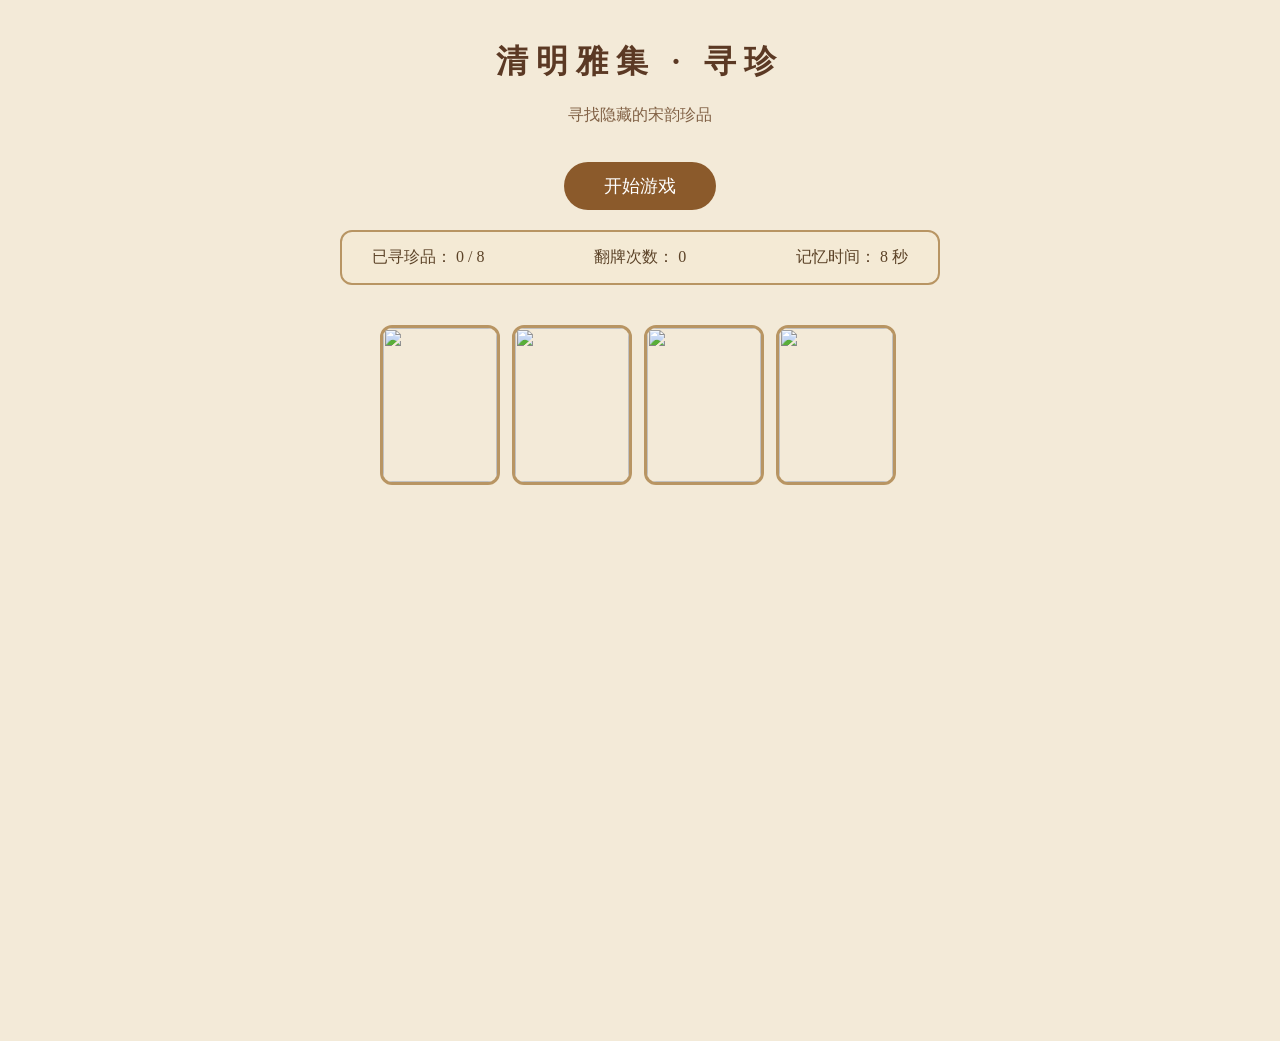
==== index.html @ d48bc247 "翻牌1.2" ====
<!DOCTYPE html>
<html lang="zh-CN">

<head>

<meta charset="UTF-8">

<title>清明雅集·寻珍</title>

<link rel="stylesheet" href="style.css">

</head>


<body>


<h1>
清明雅集 · 寻珍
</h1>


<p class="subtitle">
寻找隐藏的宋韵珍品
</p>



<!-- 开始按钮 -->

<button id="start-btn">
开始游戏
</button>



<!-- 信息栏 -->

<div class="game-info">


<div>
已寻珍品：

<span id="matched-count">
0
</span>
/ 8

</div>



<div>
翻牌次数：

<span id="move-count">
0
</span>

</div>



<div>

记忆时间：

<span id="time-count">
8
</span>

秒

</div>


</div>




<div id="game-board">

</div>



<script src="game.js"></script>


</body>

</html>
---- style.css ----
* {
    box-sizing:border-box;
}


body {

    margin:0;

    min-height:100vh;

    background:#f3ead8;

    font-family:"Microsoft YaHei",serif;

    text-align:center;

}


/* 标题 */

h1 {

    margin-top:40px;

    color:#5b3924;

    letter-spacing:8px;

}


.subtitle {

    color:#806044;

}



/* 游戏信息栏 */

.game-info{

    width:80%;

    max-width:600px;

    margin:20px auto;

    display:flex;

    justify-content:space-between;

    padding:15px 30px;

    background:#f4ead5;

    border:2px solid #b89563;

    border-radius:12px;

    color:#5c4328;

}



/* 游戏区域 */

#game-board {

    width:520px;

    margin:40px auto;

    display:grid;

    grid-template-columns:repeat(4,120px);

    gap:12px;

}



/* 单张卡牌 */

.card {

    width:120px;

    height:160px;

    perspective:1000px;

    cursor:pointer;

}



/* 翻转容器 */

.card-inner {

    width:100%;

    height:100%;

    position:relative;

    transition:transform .6s;

    transform-style:preserve-3d;

}



/* 翻牌 */

.card.flip .card-inner {

    transform:rotateY(180deg);

}



/* 正反面 */

.card-front,
.card-back {


    position:absolute;


    width:100%;

    height:100%;


    top:0;

    left:0;


    border-radius:12px;


    overflow:hidden;


    border:3px solid #b89563;


    backface-visibility:hidden;

    -webkit-backface-visibility:hidden;

}



/* 图片 */

.card-front img,
.card-back img {

    width:100%;

    height:100%;

    object-fit:cover;

}



/* 正面 */

.card-front {


    transform:rotateY(180deg);

}



/* 背面 */

.card-back {

    transform:rotateY(0deg);

}

#start-btn{


padding:10px 35px;


font-size:18px;


background:#b89563;


color:white;


border:none;


border-radius:20px;


cursor:pointer;


margin-top:10px;


}


#start-btn:hover{

background:#8f6d3f;

}



#start-btn:disabled{

opacity:.5;

cursor:not-allowed;

}

#start-btn{


    margin-top:20px;

    padding:12px 40px;


    font-size:18px;


    color:#fff;


    background:#8b5a2b;


    border:none;


    border-radius:25px;


    cursor:pointer;


}


#start-btn:hover{

    opacity:0.85;

}
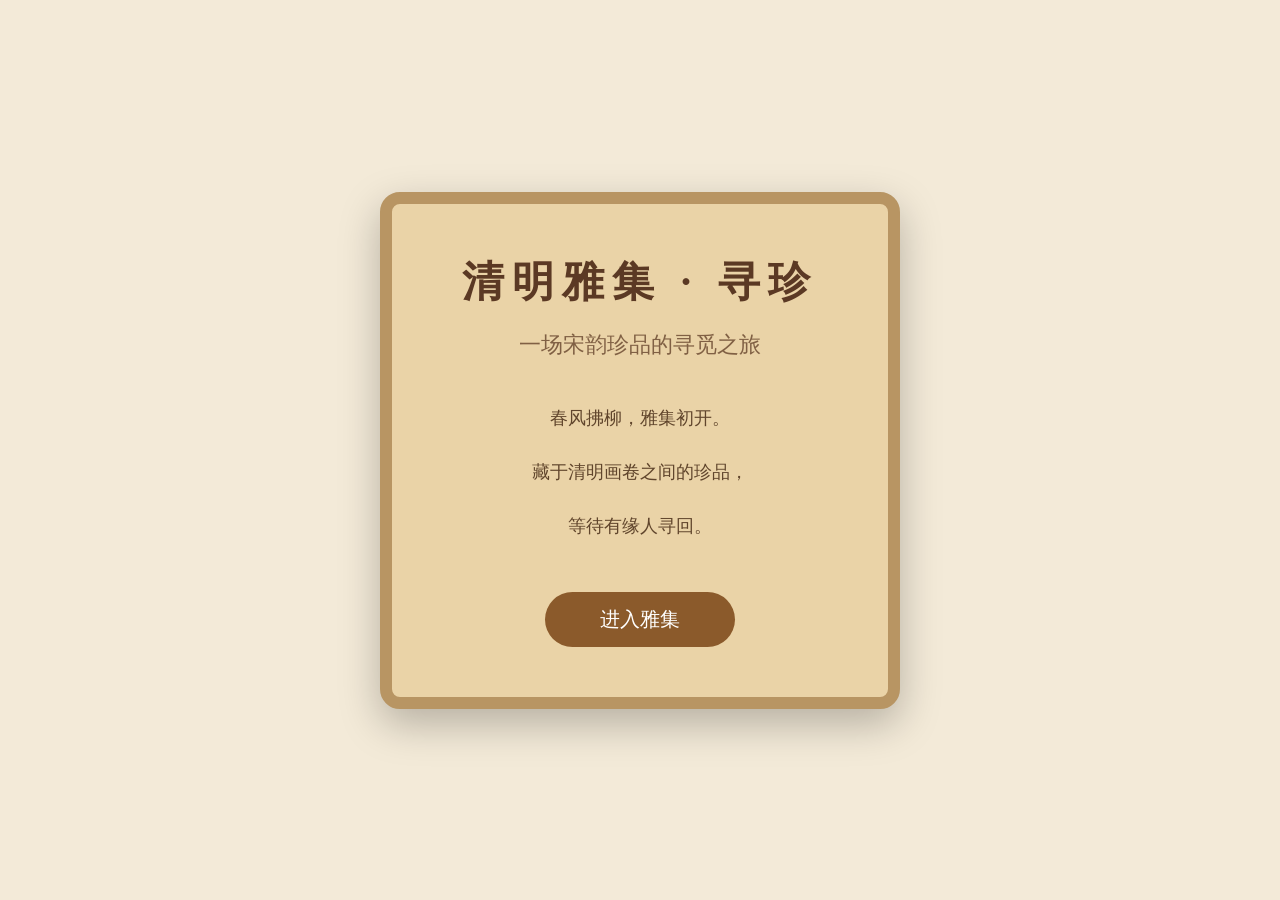
==== commit 5209b199: "2.0" ====
--- a/index.html
+++ b/index.html
@@ -5,7 +5,7 @@
 
 <meta charset="UTF-8">
 
-<title>清明雅集·寻珍</title>
+<title>清明雅集 · 寻珍</title>
 
 <link rel="stylesheet" href="style.css">
 
@@ -13,6 +13,71 @@
 
 
 <body>
+
+
+<!-- =====================
+     卷轴入口
+===================== -->
+
+<div id="start-screen">
+
+
+    <div class="scroll">
+
+
+        <h1>
+            清明雅集 · 寻珍
+        </h1>
+
+
+
+        <p class="start-subtitle">
+            一场宋韵珍品的寻觅之旅
+        </p>
+
+
+
+        <div class="intro">
+
+            <p>
+                春风拂柳，雅集初开。
+            </p>
+
+            <p>
+                藏于清明画卷之间的珍品，
+            </p>
+
+            <p>
+                等待有缘人寻回。
+            </p>
+
+        </div>
+
+
+
+        <button id="enter-btn">
+
+            进入雅集
+
+        </button>
+
+
+    </div>
+
+
+</div>
+
+
+
+
+
+<!-- =====================
+     游戏页面
+===================== -->
+
+
+<div id="game-container">
+
 
 
 <h1>
@@ -26,56 +91,61 @@
 
 
 
-<!-- 开始按钮 -->
+<button id="start-btn">
 
-<button id="start-btn">
 开始游戏
+
 </button>
 
 
 
-<!-- 信息栏 -->
 
 <div class="game-info">
 
 
-<div>
-已寻珍品：
+    <div>
 
-<span id="matched-count">
-0
-</span>
-/ 8
+        已寻珍品：
+
+        <span id="matched-count">
+        0
+        </span>
+
+        /8
+
+    </div>
+
+
+
+    <div>
+
+        翻牌次数：
+
+        <span id="move-count">
+        0
+        </span>
+
+
+    </div>
+
+
+
+    <div>
+
+        记忆时间：
+
+        <span id="memory-time">
+        8
+        </span>
+
+        秒
+
+    </div>
+
+
 
 </div>
 
-
-
-<div>
-翻牌次数：
-
-<span id="move-count">
-0
-</span>
-
-</div>
-
-
-
-<div>
-
-记忆时间：
-
-<span id="time-count">
-8
-</span>
-
-秒
-
-</div>
-
-
-</div>
 
 
 
@@ -86,6 +156,13 @@
 
 
 
+
+</div>
+
+
+
+
+
 <script src="game.js"></script>
 
 
--- a/style.css
+++ b/style.css
@@ -278,4 +278,354 @@
 
     opacity:0.85;
 
+}
+
+/* =====================
+   开始卷轴
+===================== */
+
+
+#start-screen{
+
+
+    position:fixed;
+
+    inset:0;
+
+
+    background:#f3ead8;
+
+
+    display:flex;
+
+    justify-content:center;
+
+    align-items:center;
+
+
+}
+
+
+
+.scroll{
+
+
+    width:520px;
+
+
+    padding:50px;
+
+
+    background:#ead3a7;
+
+
+    border:
+
+    12px solid #b89563;
+
+
+    border-radius:20px;
+
+
+    box-shadow:
+
+    0 15px 40px rgba(0,0,0,.25);
+
+
+}
+
+
+
+.scroll h1{
+
+
+    margin:0;
+
+
+    color:#5b3924;
+
+
+    font-size:42px;
+
+
+}
+
+
+
+.start-subtitle{
+
+
+    margin-top:20px;
+
+
+    color:#806044;
+
+
+    font-size:22px;
+
+
+}
+
+
+
+.intro{
+
+
+    margin-top:40px;
+
+
+    line-height:2;
+
+
+    color:#60452c;
+
+
+    font-size:18px;
+
+
+}
+
+
+
+
+
+#start-btn{
+
+
+    margin-top:35px;
+
+
+    padding:15px 60px;
+
+
+    font-size:20px;
+
+
+    color:white;
+
+
+    background:#8b5a2b;
+
+
+    border:none;
+
+
+    border-radius:30px;
+
+
+    cursor:pointer;
+
+
+}
+
+
+
+#start-btn:hover{
+
+
+    background:#6d421c;
+
+
+}
+
+/* =====================
+   卷轴入口
+===================== */
+
+
+#start-screen {
+
+
+    position:fixed;
+
+    inset:0;
+
+
+    background:#f3ead8;
+
+
+    display:flex;
+
+    justify-content:center;
+
+    align-items:center;
+
+
+    z-index:100;
+
+
+}
+
+
+
+.scroll {
+
+
+    width:520px;
+
+
+    padding:50px;
+
+
+    background:#ead3a7;
+
+
+    border:12px solid #b89563;
+
+
+    border-radius:20px;
+
+
+    box-shadow:
+    0 15px 40px rgba(0,0,0,.25);
+
+
+    transform-origin:center;
+
+
+    animation:
+
+    scrollOpen 1s forwards;
+
+
+}
+
+
+
+
+@keyframes scrollOpen {
+
+
+from {
+
+
+    transform:
+    scaleY(0);
+
+
+    opacity:0;
+
+
+}
+
+
+
+to {
+
+
+    transform:
+    scaleY(1);
+
+
+    opacity:1;
+
+
+}
+
+
+}
+
+
+
+
+.scroll-close {
+
+
+    animation:
+
+    scrollClose .8s forwards;
+
+
+}
+
+
+
+
+@keyframes scrollClose {
+
+
+from {
+
+
+    transform:
+    scaleY(1);
+
+
+    opacity:1;
+
+
+}
+
+
+
+to {
+
+
+    transform:
+    scaleY(0);
+
+
+    opacity:0;
+
+
+}
+
+
+}
+
+
+
+
+
+#game-container {
+
+
+    display:none;
+
+
+}
+
+
+
+
+
+#enter-btn,
+#start-btn {
+
+
+    margin-top:30px;
+
+
+    padding:14px 55px;
+
+
+    font-size:20px;
+
+
+    background:#8b5a2b;
+
+
+    color:white;
+
+
+    border:none;
+
+
+    border-radius:30px;
+
+
+    cursor:pointer;
+
+
+}
+
+
+
+#enter-btn:hover,
+#start-btn:hover {
+
+
+    background:#6d421c;
+
+
 }
